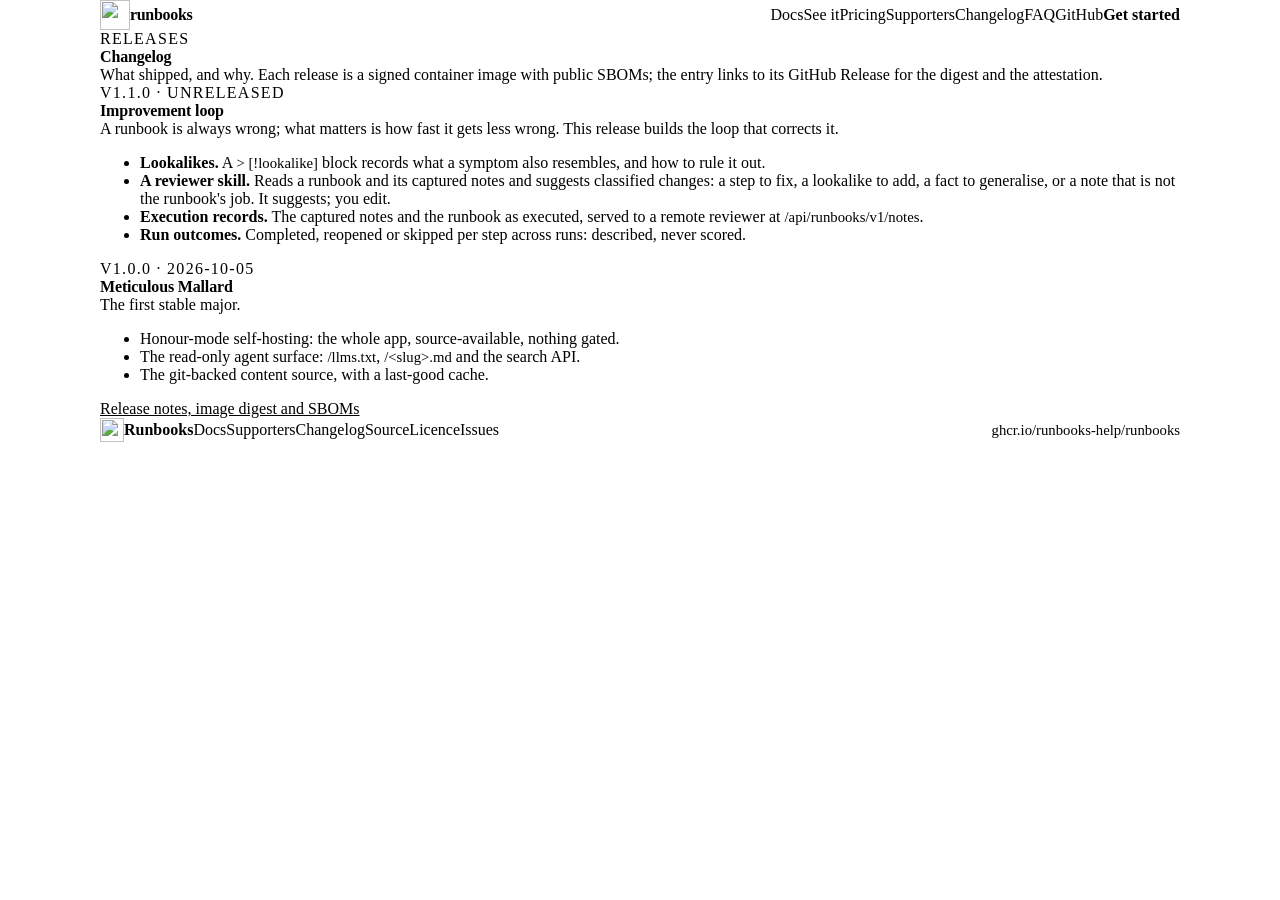
==== changelog.html @ 8119381f "feat(site): a changelog page Adds changelog.html: newest first, each release shows its version, them" ====
<!doctype html>
<html lang="en">
	<head>
		<meta charset="utf-8" />
		<meta name="viewport" content="width=device-width, initial-scale=1" />
		<title>Changelog | Runbooks</title>
		<meta
			name="description"
			content="Every Runbooks release, newest first: the version, the theme of the milestone behind it, and what shipped."
		/>
		<link rel="canonical" href="https://runbooks.help/changelog.html" />
		<link rel="icon" href="favicon.svg" type="image/svg+xml" />
		<link rel="stylesheet" href="design-system/tokens.css" />
		<link rel="stylesheet" href="design-system/fonts.css" />
		<link rel="stylesheet" href="styles.css" />
		<script>
			// The design system is dark-first; honour a light OS preference.
			try {
				if (matchMedia("(prefers-color-scheme: light)").matches) {
					document.documentElement.dataset.theme = "light";
				}
			} catch (e) {}
		</script>
	</head>
	<body>
		<header class="site-header">
			<a class="brand" href="/" aria-label="Runbooks home">
				<img src="design-system/brand/logomark.svg" alt="" width="30" height="30" />
				<span class="brand-word">run<span>books</span></span>
			</a>
			<nav class="site-nav">
				<a href="https://docs.runbooks.help">Docs</a>
				<a href="/#see-it">See it</a>
				<a href="/#pricing">Pricing</a>
				<a href="/supporters.html">Supporters</a>
				<a href="/changelog.html">Changelog</a>
				<a href="/#faq">FAQ</a>
				<a href="https://github.com/runbooks-help/runbooks">GitHub</a>
				<a class="btn btn-primary" href="https://docs.runbooks.help/install">Get started</a>
			</nav>
		</header>

		<main>
			<section class="hero">
				<p class="eyebrow">Releases</p>
				<h1>Changelog</h1>
				<p class="lede">
					What shipped, and why. Each release is a signed container image with public SBOMs;
					the entry links to its GitHub Release for the digest and the attestation.
				</p>
			</section>

			<section>
				<p class="eyebrow">v1.1.0 · unreleased</p>
				<h2>Improvement loop</h2>
				<p class="section-lede">
					A runbook is always wrong; what matters is how fast it gets less wrong. This release
					builds the loop that corrects it.
				</p>
				<ul>
					<li>
						<strong>Lookalikes.</strong> A <code>&gt; [!lookalike]</code> block records what a
						symptom also resembles, and how to rule it out.
					</li>
					<li>
						<strong>A reviewer skill.</strong> Reads a runbook and its captured notes and
						suggests classified changes: a step to fix, a lookalike to add, a fact to
						generalise, or a note that is not the runbook's job. It suggests; you edit.
					</li>
					<li>
						<strong>Execution records.</strong> The captured notes and the runbook as executed,
						served to a remote reviewer at <code>/api/runbooks/v1/notes</code>.
					</li>
					<li>
						<strong>Run outcomes.</strong> Completed, reopened or skipped per step across runs:
						described, never scored.
					</li>
				</ul>
			</section>

			<section>
				<p class="eyebrow">v1.0.0 · 2026-10-05</p>
				<h2>Meticulous Mallard</h2>
				<p class="section-lede">The first stable major.</p>
				<ul>
					<li>Honour-mode self-hosting: the whole app, source-available, nothing gated.</li>
					<li>The read-only agent surface: <code>/llms.txt</code>, <code>/&lt;slug&gt;.md</code>
						and the search API.</li>
					<li>The git-backed content source, with a last-good cache.</li>
				</ul>
				<p>
					<a href="https://github.com/runbooks-help/runbooks/releases/tag/v1.0.0"
						>Release notes, image digest and SBOMs</a
					>
				</p>
			</section>
		</main>

		<footer class="site-footer">
			<div class="footer-brand">
				<img src="design-system/brand/logomark.svg" alt="" width="24" height="24" />
				<span>Runbooks</span>
			</div>
			<nav>
				<a href="https://docs.runbooks.help">Docs</a>
				<a href="/supporters.html">Supporters</a>
				<a href="/changelog.html">Changelog</a>
				<a href="https://github.com/runbooks-help/runbooks">Source</a>
				<a href="https://github.com/runbooks-help/runbooks/blob/main/LICENSE">Licence</a>
				<a href="https://github.com/runbooks-help/runbooks/issues">Issues</a>
			</nav>
			<p class="colophon">
				<code>ghcr.io/runbooks-help/runbooks</code>
			</p>
		</footer>
	</body>
</html>
---- styles.css ----
/* Runbooks marketing site. Values come from the shared design system
   (design-system/tokens.css); nothing here invents a colour, size or radius. */

body {
	margin: 0;
	background: var(--bg);
	color: var(--text);
	font-family: var(--font-sans);
	line-height: var(--leading-normal);
	-webkit-font-smoothing: antialiased;
}

h1,
h2,
h3 {
	line-height: var(--leading-tight);
	letter-spacing: -0.01em;
}

h2 {
	font-size: var(--text-2xl);
	margin: 0 0 var(--space-2);
}

h3 {
	font-size: var(--text-md);
	margin: 0 0 var(--space-2);
}

p {
	margin: 0 0 var(--space-3);
}

a {
	color: var(--link);
}

code {
	font-family: var(--font-mono);
	font-weight: var(--mono-weight);
	font-size: 0.92em;
}

.wrap,
.site-header,
main,
.site-footer {
	max-width: 1080px;
	margin-inline: auto;
	padding-inline: var(--space-5);
}

/* Header */
.site-header {
	display: flex;
	align-items: center;
	justify-content: space-between;
	gap: var(--space-4);
	padding-block: var(--space-4);
}

.brand {
	display: inline-flex;
	align-items: center;
	gap: var(--space-2);
	color: var(--text);
	text-decoration: none;
	font-weight: 700;
	font-size: var(--text-md);
}

.brand-word {
	font-family: var(--font-mono);
	letter-spacing: -0.02em;
}
.brand-word span {
	color: var(--accent-strong);
}

.site-nav {
	display: flex;
	align-items: center;
	gap: var(--space-4);
	font-size: var(--text-sm);
}
.site-nav a {
	color: var(--muted);
	text-decoration: none;
}
.site-nav a:hover {
	color: var(--text);
}

/* Buttons */
.btn {
	display: inline-flex;
	align-items: center;
	border: 1px solid var(--border-strong);
	border-radius: var(--radius-md);
	padding: var(--ctrl-pad-y) var(--space-4);
	font-size: var(--text-sm);
	font-weight: 600;
	color: var(--text);
	text-decoration: none;
	background: var(--surface);
}
.btn:hover {
	border-color: var(--link);
}
.btn-primary {
	background: var(--accent);
	border-color: var(--accent);
	color: var(--on-accent);
}
.btn-primary:hover {
	background: var(--accent-strong);
	border-color: var(--accent-strong);
}
.site-nav .btn-primary {
	color: var(--on-accent);
}

/* Hero */
.hero {
	padding-block: var(--space-7) var(--space-6);
	max-width: var(--measure);
}
.eyebrow {
	font-family: var(--font-mono);
	font-size: var(--text-2xs);
	text-transform: uppercase;
	letter-spacing: 0.08em;
	color: var(--muted);
	margin-bottom: var(--space-3);
}
.hero h1 {
	font-size: clamp(2.2rem, 6vw, var(--text-2xl));
	margin: 0 0 var(--space-4);
}
.lede {
	font-size: var(--text-md);
	color: var(--text);
}
.cta {
	display: flex;
	flex-wrap: wrap;
	gap: var(--space-3);
	margin-top: var(--space-5);
}

/* Quickstart code */
.quickstart {
	background: var(--code-bg);
	border: 1px solid var(--code-border);
	border-radius: var(--radius-md);
	color: var(--code-text);
	padding: var(--space-4);
	margin-top: var(--space-5);
	overflow-x: auto;
	font-size: var(--text-xs);
	line-height: var(--leading-snug);
}
.quickstart code {
	color: var(--code-text);
}

/* Sections */
section {
	padding-block: var(--space-6);
	border-top: 1px solid var(--border);
}
.section-lede {
	max-width: var(--measure);
	color: var(--muted);
}
.empty {
	color: var(--muted);
	font-style: italic;
}

/* Trusted strip: one partner logo under the hero. The wordmark is shown as
   supplied (full colour); only its ink swaps with the theme. */
.trusted {
	display: flex;
	align-items: center;
	flex-wrap: wrap;
	gap: var(--space-2) var(--space-4);
	padding-block: var(--space-5);
}
.trusted-label {
	margin: 0;
	color: var(--muted);
	font-size: var(--text-sm);
}
.trusted-logo {
	display: inline-flex;
	align-items: center;
}
.trusted-logo img {
	height: 30px;
	width: auto;
}
.trusted-on-light {
	display: none;
}
html[data-theme="light"] .trusted-on-dark {
	display: none;
}
html[data-theme="light"] .trusted-on-light {
	display: block;
}

/* Supporters are bracketed names, not filled pills (design-system badge rule). */
.supporters {
	list-style: none;
	margin: 0;
	padding: 0;
	display: flex;
	flex-wrap: wrap;
	gap: var(--space-2) var(--space-4);
	color: var(--text);
	font-size: var(--text-sm);
}
.supporters li::before {
	content: "[";
	margin-right: 0.35ch;
	color: var(--muted);
}
.supporters li::after {
	content: "]";
	margin-left: 0.35ch;
	color: var(--muted);
}

.grid {
	display: grid;
	grid-template-columns: repeat(auto-fit, minmax(280px, 1fr));
	gap: var(--space-4);
	margin-top: var(--space-5);
}

.card {
	background: var(--surface);
	border: 1px solid var(--border);
	border-radius: var(--radius-lg);
	padding: var(--space-4);
}
.card p:last-child {
	margin-bottom: 0;
}
.card p {
	color: var(--muted);
	font-size: var(--text-sm);
}

.split {
	display: grid;
	grid-template-columns: repeat(auto-fit, minmax(320px, 1fr));
	gap: var(--space-5);
}
.split p {
	color: var(--muted);
}
.callout {
	border-left: 3px solid var(--warn);
	padding-left: var(--space-3);
	color: var(--text) !important;
}

/* See it: the demo clips, one row of three and stacked on narrow screens. The
   videos autoplay muted only once on screen; the poster is the reduced-motion
   and no-JS fallback. */
.see-it .demos {
	display: grid;
	grid-template-columns: 1fr;
	gap: var(--space-4);
	margin-top: var(--space-5);
}
@media (min-width: 900px) {
	.see-it .demos {
		grid-template-columns: repeat(3, 1fr);
	}
}
.demo {
	margin: 0;
	display: flex;
	flex-direction: column;
	gap: var(--space-3);
}
.demo-video {
	display: block;
	width: 100%;
	height: auto;
	cursor: pointer;
	border: 1px solid var(--border);
	border-radius: var(--radius-lg);
	background: var(--code-bg);
}
.demo figcaption {
	color: var(--muted);
	font-size: var(--text-sm);
}
.demo-frame {
	position: relative;
	cursor: pointer;
}
/* Enlarge: a small button in the corner, since the inline clips are thumbnail
   sized and the terminal text is not readable at that scale. */
.demo-expand {
	position: absolute;
	top: var(--space-2);
	right: var(--space-2);
	display: grid;
	place-items: center;
	width: 32px;
	height: 32px;
	padding: 0;
	border: 1px solid var(--border-strong);
	border-radius: var(--radius-sm);
	background: var(--surface);
	color: var(--text);
	cursor: pointer;
}
.demo-expand:hover {
	border-color: var(--link);
	color: var(--link);
}
.demo-expand svg,
.demo-lightbox-close svg {
	width: 16px;
	height: 16px;
}

/* The enlarged clip: a native dialog, up to the full reading width. */
.demo-lightbox {
	margin: auto;
	max-width: min(1200px, 92vw);
	padding: 0;
	border: none;
	background: transparent;
	overflow: visible;
}
.demo-lightbox::backdrop {
	background: rgb(0 0 0 / 0.72);
}
.demo-lightbox-video {
	display: block;
	width: 100%;
	height: auto;
	background: var(--code-bg);
	border: 1px solid var(--border);
	border-radius: var(--radius-lg);
}
.demo-lightbox-close {
	position: absolute;
	top: var(--space-2);
	right: var(--space-2);
	display: grid;
	place-items: center;
	width: 32px;
	height: 32px;
	padding: 0;
	border: 1px solid var(--border-strong);
	border-radius: var(--radius-sm);
	background: var(--surface);
	color: var(--text);
	cursor: pointer;
}
.demo-lightbox-close:hover {
	border-color: var(--link);
	color: var(--link);
}

/* Editions */
.edition .price {
	font-family: var(--font-mono);
	font-size: var(--text-sm);
	color: var(--accent-strong);
	text-transform: uppercase;
	letter-spacing: 0.06em;
}
.edition-honour {
	border-color: var(--accent);
}
.edition .soon {
	margin: 0;
	font-family: var(--font-mono);
	font-size: var(--text-2xs);
	text-transform: uppercase;
	letter-spacing: 0.06em;
	color: var(--muted);
}
.licence-note {
	max-width: var(--measure);
	margin-top: var(--space-5);
	color: var(--muted);
	font-size: var(--text-sm);
}

/* Footer */
.site-footer {
	display: flex;
	flex-wrap: wrap;
	align-items: center;
	gap: var(--space-4) var(--space-5);
	padding-block: var(--space-5) var(--space-6);
	border-top: 1px solid var(--border);
	color: var(--muted);
	font-size: var(--text-sm);
}
.footer-brand {
	display: inline-flex;
	align-items: center;
	gap: var(--space-2);
	font-weight: 600;
	color: var(--text);
}
.site-footer nav {
	display: flex;
	gap: var(--space-4);
}
.site-footer nav a {
	color: var(--muted);
	text-decoration: none;
}
.site-footer nav a:hover {
	color: var(--text);
}
.colophon {
	margin: 0 0 0 auto;
	font-family: var(--font-mono);
	font-size: var(--text-xs);
}

/* FAQ: each entry is its own card, with a boxed toggle as the expand cue. */
.faq details {
	background: var(--surface);
	border: 1px solid var(--border);
	border-radius: var(--radius-lg);
}
.faq details + details {
	margin-top: var(--space-3);
}
.faq summary {
	display: flex;
	align-items: center;
	justify-content: space-between;
	gap: var(--space-4);
	padding: var(--space-4);
	font-size: var(--text-md);
	font-weight: 600;
	color: var(--text);
	cursor: pointer;
	list-style: none;
}
.faq summary::-webkit-details-marker {
	display: none;
}
.faq summary::marker {
	content: "";
}
.faq summary:hover {
	background: var(--row-hover);
	border-radius: var(--radius-lg);
}
.faq summary:focus-visible {
	outline: 2px solid var(--link);
	outline-offset: -2px;
	border-radius: var(--radius-lg);
}
/* The toggle is drawn from two centred bars rather than a font glyph, so it
   cannot sit off-centre the way a `+` glyph's metrics can. */
.faq summary::after {
	content: "";
	flex: none;
	width: 26px;
	height: 26px;
	border: 1px solid var(--border-strong);
	border-radius: var(--radius-sm);
	background:
		linear-gradient(var(--muted), var(--muted)) center / 12px 2px no-repeat,
		linear-gradient(var(--muted), var(--muted)) center / 2px 12px no-repeat;
}
.faq details[open] summary {
	border-bottom: 1px solid var(--border);
}
.faq details[open] summary::after {
	background: linear-gradient(var(--muted), var(--muted)) center / 12px 2px no-repeat;
}
.faq details p {
	max-width: var(--measure);
	margin: 0;
	padding: var(--space-4);
	color: var(--muted);
	font-size: var(--text-sm);
}

@media (max-width: 640px) {
	.site-nav a:not(.btn) {
		display: none;
	}
	.colophon {
		margin-left: 0;
	}
}
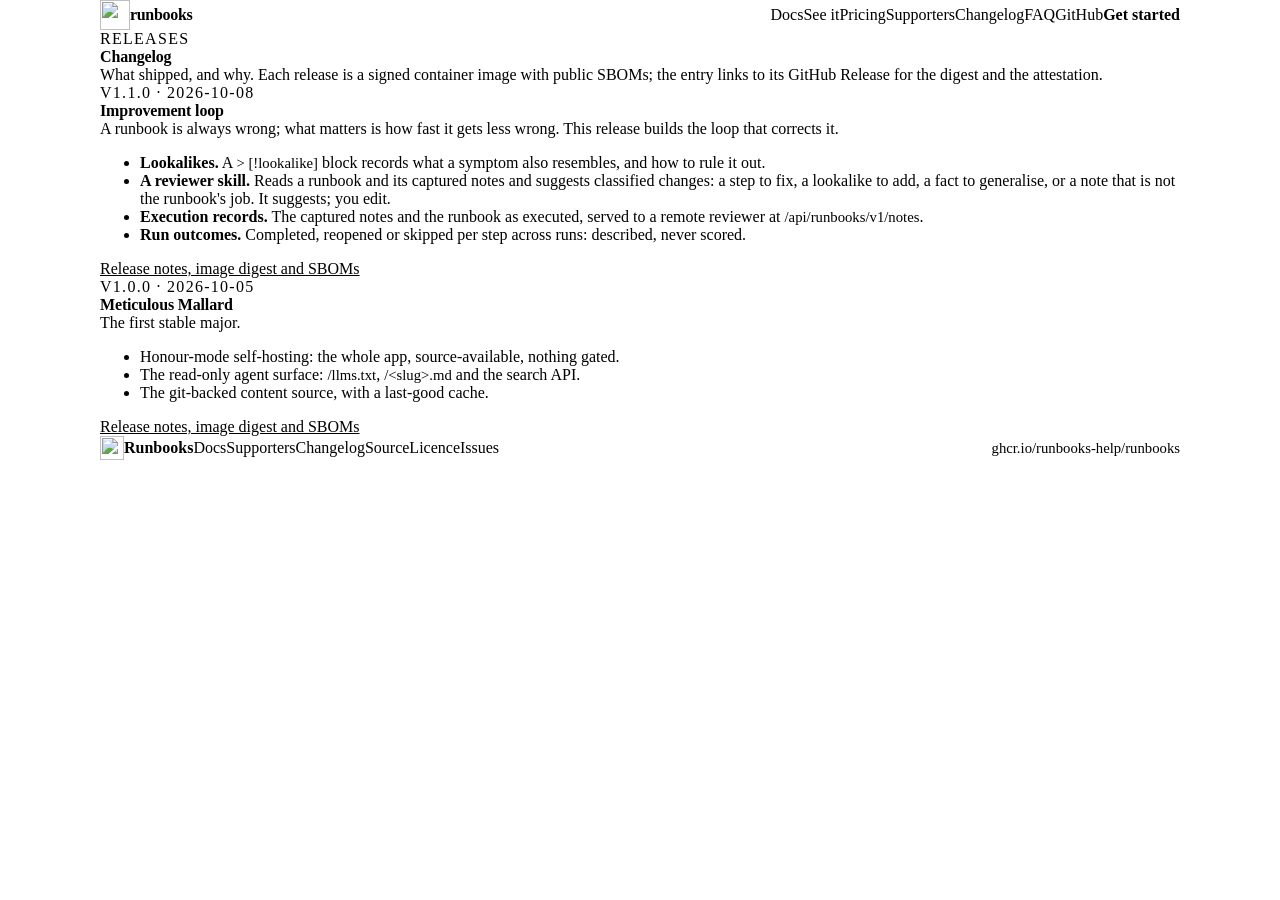
==== commit 8b8ed1e9: "release: date the v1.1.0 changelog entry" ====
--- a/changelog.html
+++ b/changelog.html
@@ -51,7 +51,7 @@
 			</section>
 
 			<section>
-				<p class="eyebrow">v1.1.0 · unreleased</p>
+				<p class="eyebrow">v1.1.0 · 2026-10-08</p>
 				<h2>Improvement loop</h2>
 				<p class="section-lede">
 					A runbook is always wrong; what matters is how fast it gets less wrong. This release
@@ -76,6 +76,11 @@
 						described, never scored.
 					</li>
 				</ul>
+				<p>
+					<a href="https://github.com/runbooks-help/runbooks/releases/tag/v1.1.0"
+						>Release notes, image digest and SBOMs</a
+					>
+				</p>
 			</section>
 
 			<section>
